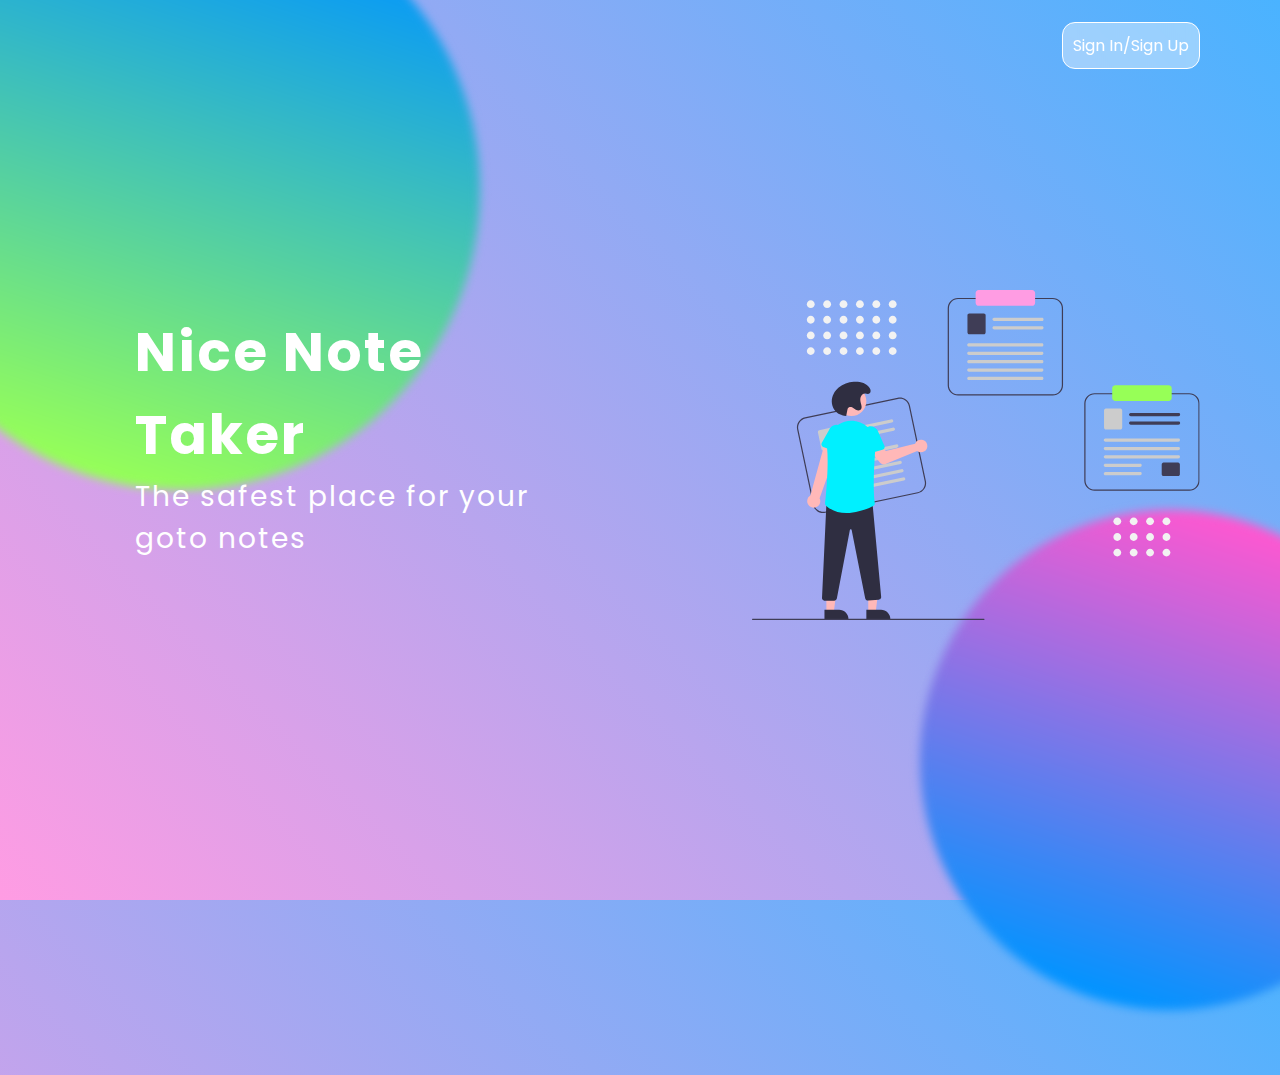
==== index.html @ 2ac8c09a "editing home" ====
<!DOCTYPE html>
<html lang="en">
<head>
    <meta charset="UTF-8">
    <meta http-equiv="X-UA-Compatible" content="IE=edge">
    <meta name="viewport" content="width=device-width, initial-scale=1.0">
    <link rel="preconnect" href="https://fonts.gstatic.com">
    <link href="https://fonts.googleapis.com/css2?family=Poppins:wght@400;700&display=swap" rel="stylesheet">
    <link rel="stylesheet" href="style.css">
    <title>NoteTaker</title>
</head>
<body>
    <nav>
        <div class="sign-in-sign-up">Sign In/Sign Up</div>
    </nav>

    <main class="homepage-container">
        <div class="left-section">
            <h1 class="heading">Nice Note Taker</h1>
            <h3 class="sub-heading">The safest place for your goto notes</h3>
        </div>
        <div class="right-section">
            <img class="homepage-illustration" src="./asset/homepage-illustration.svg">
        </div>
    </main>
    
    <!--circles-->
    <div class="circle1"></div>
    <div class="circle2"></div>
</body>
</html>
---- style.css ----
*{
    margin: 0;
    padding: 0;
    box-sizing: border-box;
    font-family: 'Poppins', sans-serif;
    color: white;
}

body{
    min-height: 100vh;
    width: 100%;
    background: linear-gradient(45deg ,#FF9CE3, #4AB3FF);
    overflow: hidden;
}

nav{
    height: 10vh;
    width: 100%;
    display: flex;
    justify-content: flex-end;
    align-items: center;
    padding: 0 80px;

}
main{
    height: 90vh;
    width: 100%;
    padding: 0 80px;
    display: flex;
    align-items: center;
    justify-content: space-between;
}

.sign-in-sign-up{
    background: rgba(255,255,255,0.4);
    padding: 10px;
    border-radius: 13px;
    border: 1px solid white;
    backdrop-filter: blur(6px);
    -webkit-backdrop-filter: blur(6px);
    cursor: pointer;


}

main>div{
    width:50%;
}

.left-section
{
    /*background: lightblue;*/
    padding: 0 55px;
    transform: translateY(-60px);
}
.heading{
    font-size: 55px;
    letter-spacing: 2px;

}

.sub-heading{
    font-size: 28px;
    font-weight: normal;
    letter-spacing: 2px;
}

.right-section{
    transform: translateY(-40px);
    display: flex;
    justify-content: flex-end;
}

.homepage-illustration{
    width: 80%;
}

.circle1,.circle2{
    /*z-index: ;*/
}

.circle1{
    width:600px;
    height:600px;
    border-radius: 50%;
    background: linear-gradient(180deg, #0094ff,#97ff57);
    filter: blur(5px);
    transform: rotate(18deg);
    position: absolute;
    left: -120px;
    top: -110px;
    z-index: -5;

}

.circle2{
    width:500px;
    height:500px;
    border-radius: 50%;
    background: linear-gradient(180deg, #ff57d0,#0094ff);
    filter: blur(5px);
    transform: rotate(18deg);
    position: absolute;
    right: -140px;
    bottom: -110px;
    z-index: -5;
}
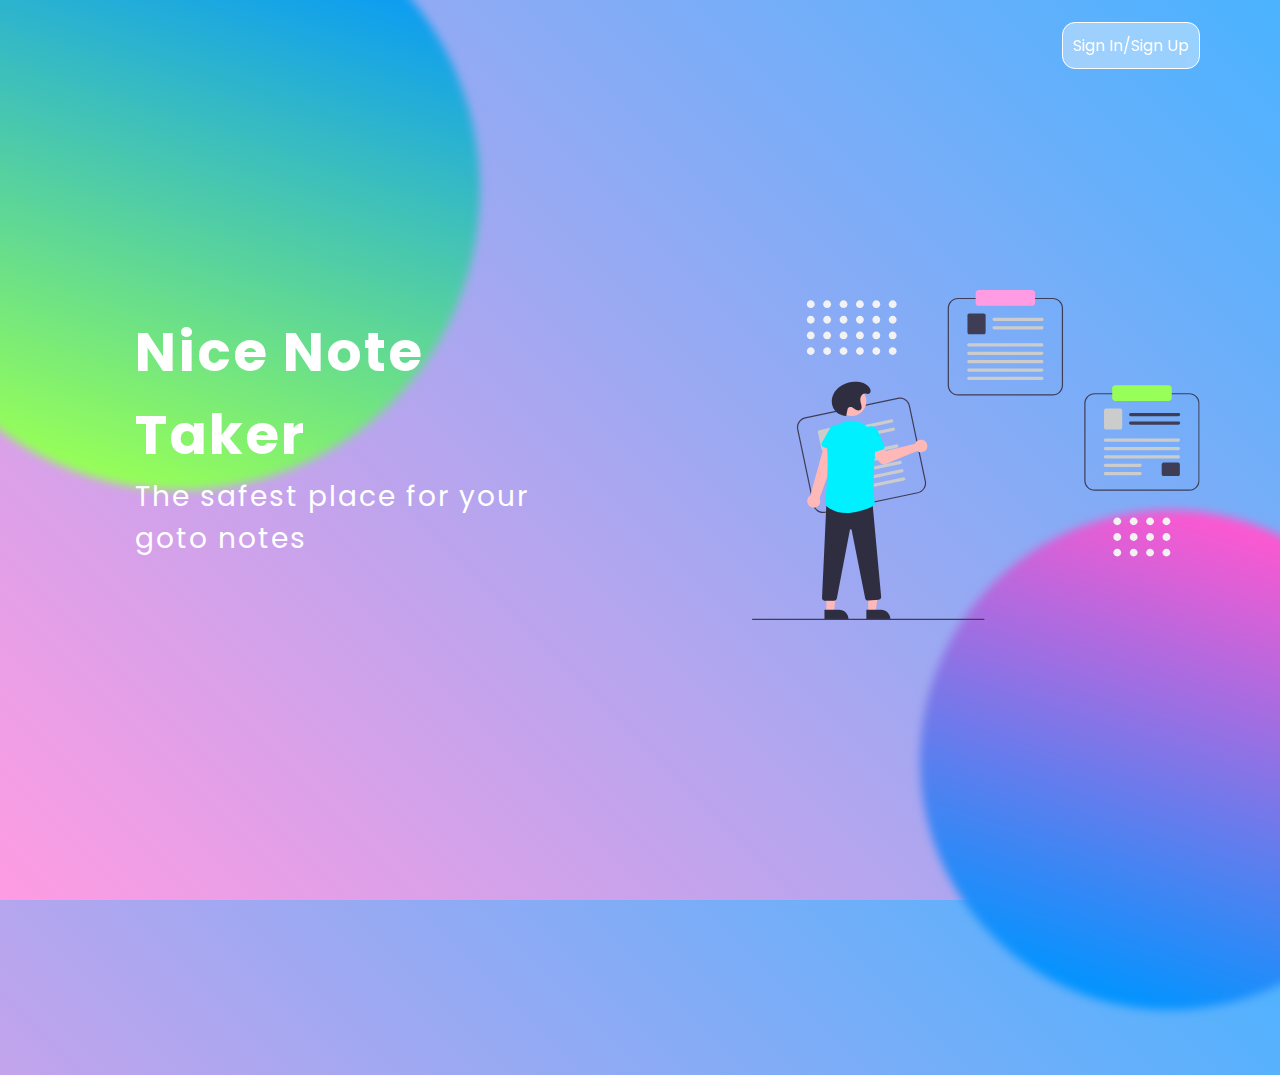
==== commit 66d7b7ca: "made createNotes+Dashboard Ui" ====
--- a/index.html
+++ b/index.html
@@ -27,5 +27,6 @@
     <!--circles-->
     <div class="circle1"></div>
     <div class="circle2"></div>
+    <script src="./index.js"></script>
 </body>
 </html>--- a/style.css
+++ b/style.css
@@ -11,6 +11,12 @@
     width: 100%;
     background: linear-gradient(45deg ,#FF9CE3, #4AB3FF);
     overflow: hidden;
+    opacity:0;
+    transition: opacity 1s ease;
+}
+
+.visible{
+    opacity:1;
 }
 
 nav{
